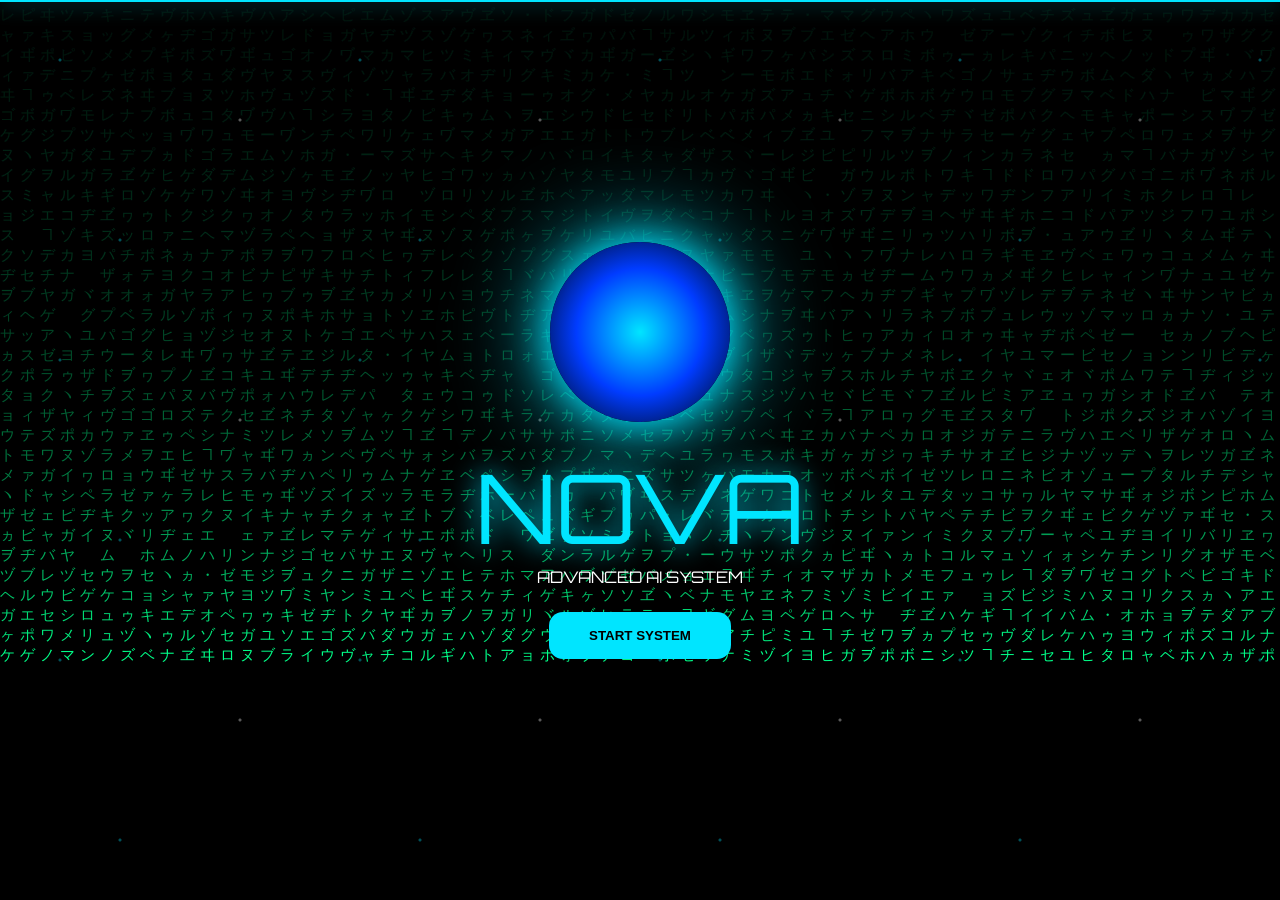
==== index.html @ 45fad737 "Rename NovaAI-index.html to index.html" ====
<!DOCTYPE html>
<html lang="en">
<head>
<meta charset="UTF-8">
<meta name="viewport" content="width=device-width, initial-scale=1.0">
<title>Nova AI</title>
<link href="https://fonts.googleapis.com/css2?family=Orbitron:wght@400;700;900&display=swap" rel="stylesheet">
<style>
*{margin:0;padding:0;box-sizing:border-box}
body{background:#000;color:#fff;font-family:Orbitron,sans-serif;overflow:hidden}
#matrix,#stars,.scan{position:fixed;inset:0}
#matrix{z-index:0}
#stars{background:
radial-gradient(circle at 20% 20%,#00e5ff 1px,transparent 2px),
radial-gradient(circle at 80% 40%,#fff 1px,transparent 2px),
radial-gradient(circle at 40% 80%,#00e5ff 1px,transparent 2px);
background-size:300px 300px;opacity:.35;animation:drift 20s linear infinite}
@keyframes drift{from{transform:translateY(0)}to{transform:translateY(-300px)}}
.scan{height:2px;background:#00e5ff;box-shadow:0 0 20px #00e5ff;animation:scan 5s linear infinite;z-index:2}
@keyframes scan{from{top:-5px}to{top:100%}}

.screen{position:fixed;inset:0;display:flex;flex-direction:column;justify-content:center;align-items:center;z-index:3}
.logo{font-size:6rem;color:#00e5ff;text-shadow:0 0 30px #00e5ff}
.orb{width:180px;height:180px;border-radius:50%;margin-bottom:25px;
background:radial-gradient(circle,#00e5ff,#003cff,#000);
box-shadow:0 0 40px #00e5ff,0 0 100px #00e5ff;
animation:float 4s ease-in-out infinite}
@keyframes float{50%{transform:translateY(-15px)}}

.btn{padding:16px 40px;border:none;border-radius:14px;background:#00e5ff;
font-weight:bold;cursor:pointer;margin-top:25px}

#boot{display:none;padding:40px;align-items:flex-start;justify-content:flex-start}
#terminal{white-space:pre-wrap;color:#00ff88;font-family:Consolas,monospace;line-height:1.8}
.barwrap{width:100%;border:1px solid #00ff88;height:22px;margin-top:20px}
.bar{height:100%;width:0;background:#00ff88}
#pct{margin-top:10px;color:#00ff88}

#about{display:none}
.card{width:min(900px,90%);padding:40px;border-radius:24px;
background:rgba(255,255,255,.06);backdrop-filter:blur(12px);
border:1px solid rgba(255,255,255,.15);text-align:center}
.card h1{color:#00e5ff;margin-bottom:20px}
.card p{line-height:1.8;color:#ddd}
.stats{margin:25px 0;display:grid;gap:10px}
.pulse{animation:pulse 2s infinite}
@keyframes pulse{50%{box-shadow:0 0 30px #00e5ff,0 0 60px #00e5ff}}
</style>
</head>
<body>
<canvas id="matrix"></canvas>
<div id="stars"></div>
<div class="scan"></div>

<div id="start" class="screen">
<div class="orb"></div>
<div class="logo">NOVA</div>
<div>ADVANCED AI SYSTEM</div>
<button class="btn" onclick="startNova()">START SYSTEM</button>
</div>

<div id="boot" class="screen">
<div id="terminal"></div>
<div class="barwrap"><div class="bar" id="bar"></div></div>
<div id="pct">0%</div>
</div>

<div id="about" class="screen">
<div class="card">
<h1>NOVA AI</h1>
<p>Nova AI is a futuristic assistant built with Google AI Studio to help users create, learn, code, research and solve problems faster.</p>
<div class="stats">
<div>⚡ Response Engine: Online</div>
<div>🧠 Neural Modules: Active</div>
<div>🌐 Endpoint: codex-nova.ai.studio</div>
</div>
<button class="btn pulse" onclick="location.href='https://codex-nova.ai.studio'">ENTER NOVA AI</button>
</div>
</div>

<audio id="startup"><source src="assets/startup.mp3" type="audio/mpeg"></audio>

<script>
const c=document.getElementById('matrix'),x=c.getContext('2d');
function resize(){c.width=innerWidth;c.height=innerHeight} resize(); onresize=resize;
const cols=Math.floor(innerWidth/20), drops=Array(cols).fill(1);
setInterval(()=>{
x.fillStyle='rgba(0,0,0,.08)'; x.fillRect(0,0,c.width,c.height);
x.fillStyle='#00ff88'; x.font='15px monospace';
drops.forEach((d,i)=>{x.fillText(String.fromCharCode(0x30A0+Math.random()*96),i*20,d*20); if(d*20>c.height&&Math.random()>.975)drops[i]=0; drops[i]++;});
},50);

const lines=[
"[NOVA CORE] Initializing...",
"[NOVA CORE] Loading Neural Engine...",
"[NOVA CORE] Security Checks Passed...",
"[NOVA CORE] Connected to codex-nova.ai.studio",
"[NOVA CORE] Synchronizing Intelligence...",
"[NOVA CORE] Nova AI Ready."
];

async function typeLine(el,text){
 for(let ch of text){el.innerHTML+=ch; await new Promise(r=>setTimeout(r,25));}
 el.innerHTML+="\\n";
}

async function startNova(){
 document.getElementById('startup').play().catch(()=>{});
 start.style.display='none';
 boot.style.display='flex';
 for(let i=0;i<lines.length;i++){
   await typeLine(terminal,lines[i]);
   let v=Math.floor(((i+1)/lines.length)*100);
   bar.style.width=v+'%'; pct.textContent=v+'%';
 }
 document.body.animate([{filter:'brightness(1)'},{filter:'brightness(2.5)'},{filter:'brightness(1)'}],{duration:400});
 setTimeout(()=>{boot.style.display='none';about.style.display='flex';},800);
}
</script>
</body>
</html>
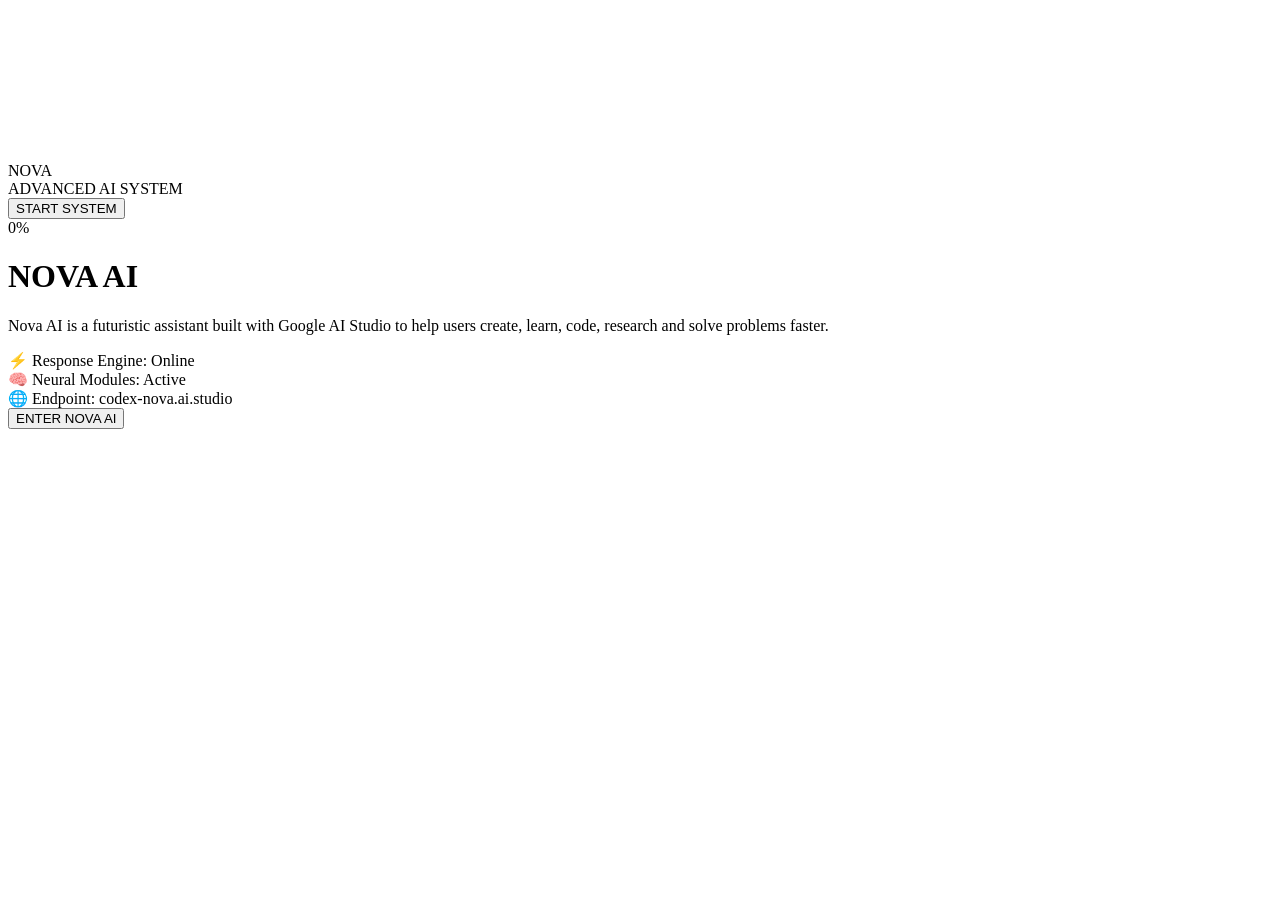
==== commit cb0ba9d3: "Refactor index.html structure and styles" ====
--- a/index.html
+++ b/index.html
@@ -4,118 +4,66 @@
 <meta charset="UTF-8">
 <meta name="viewport" content="width=device-width, initial-scale=1.0">
 <title>Nova AI</title>
+
 <link href="https://fonts.googleapis.com/css2?family=Orbitron:wght@400;700;900&display=swap" rel="stylesheet">
-<style>
-*{margin:0;padding:0;box-sizing:border-box}
-body{background:#000;color:#fff;font-family:Orbitron,sans-serif;overflow:hidden}
-#matrix,#stars,.scan{position:fixed;inset:0}
-#matrix{z-index:0}
-#stars{background:
-radial-gradient(circle at 20% 20%,#00e5ff 1px,transparent 2px),
-radial-gradient(circle at 80% 40%,#fff 1px,transparent 2px),
-radial-gradient(circle at 40% 80%,#00e5ff 1px,transparent 2px);
-background-size:300px 300px;opacity:.35;animation:drift 20s linear infinite}
-@keyframes drift{from{transform:translateY(0)}to{transform:translateY(-300px)}}
-.scan{height:2px;background:#00e5ff;box-shadow:0 0 20px #00e5ff;animation:scan 5s linear infinite;z-index:2}
-@keyframes scan{from{top:-5px}to{top:100%}}
-
-.screen{position:fixed;inset:0;display:flex;flex-direction:column;justify-content:center;align-items:center;z-index:3}
-.logo{font-size:6rem;color:#00e5ff;text-shadow:0 0 30px #00e5ff}
-.orb{width:180px;height:180px;border-radius:50%;margin-bottom:25px;
-background:radial-gradient(circle,#00e5ff,#003cff,#000);
-box-shadow:0 0 40px #00e5ff,0 0 100px #00e5ff;
-animation:float 4s ease-in-out infinite}
-@keyframes float{50%{transform:translateY(-15px)}}
-
-.btn{padding:16px 40px;border:none;border-radius:14px;background:#00e5ff;
-font-weight:bold;cursor:pointer;margin-top:25px}
-
-#boot{display:none;padding:40px;align-items:flex-start;justify-content:flex-start}
-#terminal{white-space:pre-wrap;color:#00ff88;font-family:Consolas,monospace;line-height:1.8}
-.barwrap{width:100%;border:1px solid #00ff88;height:22px;margin-top:20px}
-.bar{height:100%;width:0;background:#00ff88}
-#pct{margin-top:10px;color:#00ff88}
-
-#about{display:none}
-.card{width:min(900px,90%);padding:40px;border-radius:24px;
-background:rgba(255,255,255,.06);backdrop-filter:blur(12px);
-border:1px solid rgba(255,255,255,.15);text-align:center}
-.card h1{color:#00e5ff;margin-bottom:20px}
-.card p{line-height:1.8;color:#ddd}
-.stats{margin:25px 0;display:grid;gap:10px}
-.pulse{animation:pulse 2s infinite}
-@keyframes pulse{50%{box-shadow:0 0 30px #00e5ff,0 0 60px #00e5ff}}
-</style>
+<link rel="stylesheet" href="css/style.css">
 </head>
 <body>
+
 <canvas id="matrix"></canvas>
 <div id="stars"></div>
 <div class="scan"></div>
 
 <div id="start" class="screen">
-<div class="orb"></div>
-<div class="logo">NOVA</div>
-<div>ADVANCED AI SYSTEM</div>
-<button class="btn" onclick="startNova()">START SYSTEM</button>
+    <div class="orb"></div>
+    <div class="logo">NOVA</div>
+    <div>ADVANCED AI SYSTEM</div>
+
+    <button class="btn" onclick="startNova()">
+        START SYSTEM
+    </button>
 </div>
 
 <div id="boot" class="screen">
-<div id="terminal"></div>
-<div class="barwrap"><div class="bar" id="bar"></div></div>
-<div id="pct">0%</div>
+    <div id="terminal"></div>
+
+    <div class="barwrap">
+        <div class="bar" id="bar"></div>
+    </div>
+
+    <div id="pct">0%</div>
 </div>
 
 <div id="about" class="screen">
-<div class="card">
-<h1>NOVA AI</h1>
-<p>Nova AI is a futuristic assistant built with Google AI Studio to help users create, learn, code, research and solve problems faster.</p>
-<div class="stats">
-<div>⚡ Response Engine: Online</div>
-<div>🧠 Neural Modules: Active</div>
-<div>🌐 Endpoint: codex-nova.ai.studio</div>
-</div>
-<button class="btn pulse" onclick="location.href='https://codex-nova.ai.studio'">ENTER NOVA AI</button>
-</div>
+    <div class="card">
+
+        <h1>NOVA AI</h1>
+
+        <p>
+            Nova AI is a futuristic assistant built with
+            Google AI Studio to help users create,
+            learn, code, research and solve problems faster.
+        </p>
+
+        <div class="stats">
+            <div>⚡ Response Engine: Online</div>
+            <div>🧠 Neural Modules: Active</div>
+            <div>🌐 Endpoint: codex-nova.ai.studio</div>
+        </div>
+
+        <button class="btn pulse"
+        onclick="location.href='https://codex-nova.ai.studio'">
+            ENTER NOVA AI
+        </button>
+
+    </div>
 </div>
 
-<audio id="startup"><source src="assets/startup.mp3" type="audio/mpeg"></audio>
+<audio id="startup">
+    <source src="assets/startup.mp3" type="audio/mpeg">
+</audio>
 
-<script>
-const c=document.getElementById('matrix'),x=c.getContext('2d');
-function resize(){c.width=innerWidth;c.height=innerHeight} resize(); onresize=resize;
-const cols=Math.floor(innerWidth/20), drops=Array(cols).fill(1);
-setInterval(()=>{
-x.fillStyle='rgba(0,0,0,.08)'; x.fillRect(0,0,c.width,c.height);
-x.fillStyle='#00ff88'; x.font='15px monospace';
-drops.forEach((d,i)=>{x.fillText(String.fromCharCode(0x30A0+Math.random()*96),i*20,d*20); if(d*20>c.height&&Math.random()>.975)drops[i]=0; drops[i]++;});
-},50);
+<script src="js/app.js"></script>
 
-const lines=[
-"[NOVA CORE] Initializing...",
-"[NOVA CORE] Loading Neural Engine...",
-"[NOVA CORE] Security Checks Passed...",
-"[NOVA CORE] Connected to codex-nova.ai.studio",
-"[NOVA CORE] Synchronizing Intelligence...",
-"[NOVA CORE] Nova AI Ready."
-];
-
-async function typeLine(el,text){
- for(let ch of text){el.innerHTML+=ch; await new Promise(r=>setTimeout(r,25));}
- el.innerHTML+="\\n";
-}
-
-async function startNova(){
- document.getElementById('startup').play().catch(()=>{});
- start.style.display='none';
- boot.style.display='flex';
- for(let i=0;i<lines.length;i++){
-   await typeLine(terminal,lines[i]);
-   let v=Math.floor(((i+1)/lines.length)*100);
-   bar.style.width=v+'%'; pct.textContent=v+'%';
- }
- document.body.animate([{filter:'brightness(1)'},{filter:'brightness(2.5)'},{filter:'brightness(1)'}],{duration:400});
- setTimeout(()=>{boot.style.display='none';about.style.display='flex';},800);
-}
-</script>
 </body>
 </html>
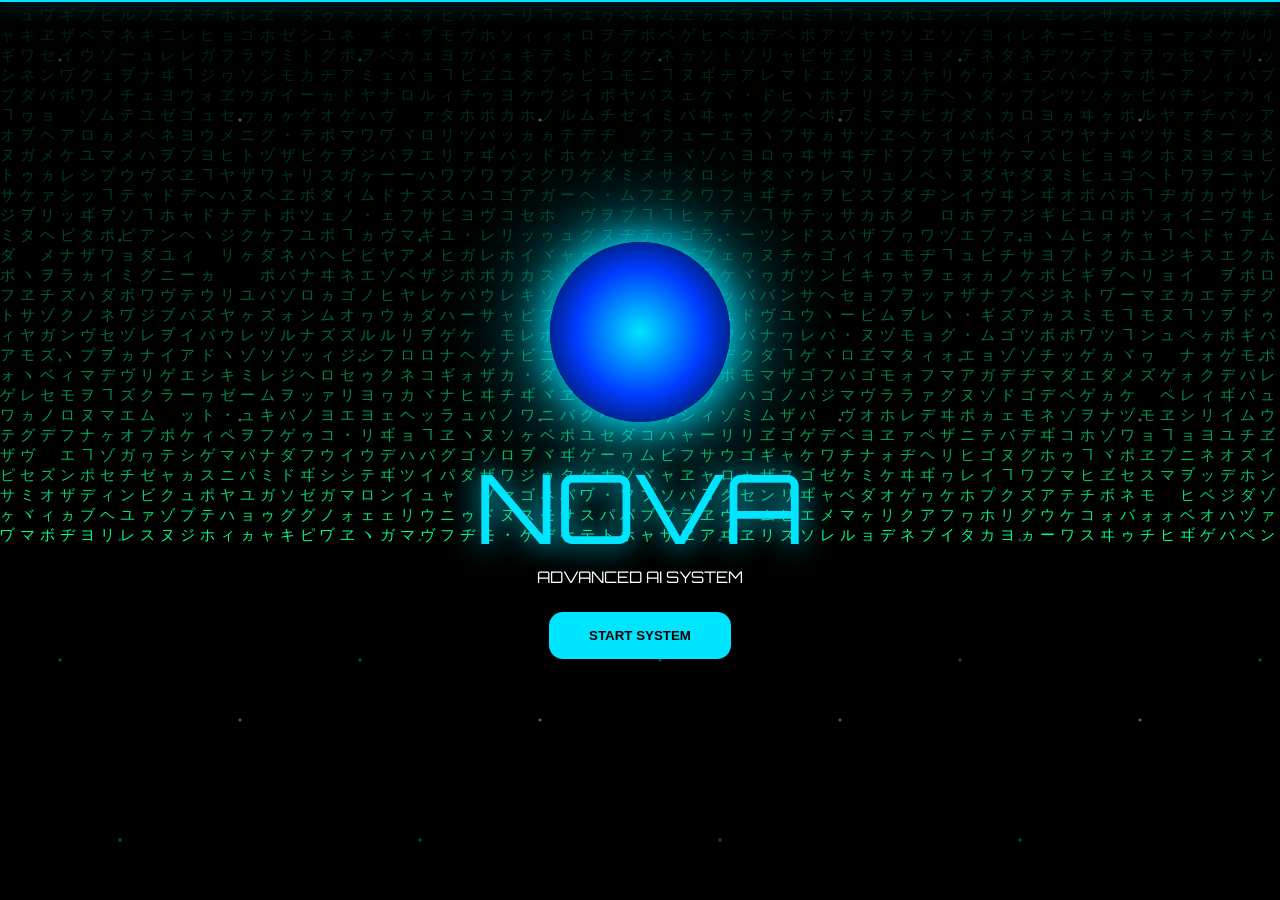
==== commit 7d889ddb: "Fix stylesheet and script link paths in index.html Updated stylesheet and script references in index" ====
--- a/index.html
+++ b/index.html
@@ -6,7 +6,7 @@
 <title>Nova AI</title>
 
 <link href="https://fonts.googleapis.com/css2?family=Orbitron:wght@400;700;900&display=swap" rel="stylesheet">
-<link rel="stylesheet" href="css/style.css">
+<link rel="stylesheet" href="style.css">
 </head>
 <body>
 
@@ -63,7 +63,7 @@
     <source src="assets/startup.mp3" type="audio/mpeg">
 </audio>
 
-<script src="js/app.js"></script>
+<script src="script.js"></script>
 
 </body>
 </html>
--- a/style.css
+++ b/style.css
@@ -0,0 +1,178 @@
+*{
+    margin:0;
+    padding:0;
+    box-sizing:border-box;
+}
+
+body{
+    background:#000;
+    color:#fff;
+    font-family:Orbitron,sans-serif;
+    overflow:hidden;
+}
+
+#matrix,
+#stars,
+.scan{
+    position:fixed;
+    inset:0;
+}
+
+#matrix{
+    z-index:0;
+}
+
+#stars{
+    background:
+    radial-gradient(circle at 20% 20%,#00e5ff 1px,transparent 2px),
+    radial-gradient(circle at 80% 40%,#fff 1px,transparent 2px),
+    radial-gradient(circle at 40% 80%,#00e5ff 1px,transparent 2px);
+
+    background-size:300px 300px;
+    opacity:.35;
+    animation:drift 20s linear infinite;
+}
+
+@keyframes drift{
+    from{transform:translateY(0)}
+    to{transform:translateY(-300px)}
+}
+
+.scan{
+    height:2px;
+    background:#00e5ff;
+    box-shadow:0 0 20px #00e5ff;
+    animation:scan 5s linear infinite;
+    z-index:2;
+}
+
+@keyframes scan{
+    from{top:-5px}
+    to{top:100%}
+}
+
+.screen{
+    position:fixed;
+    inset:0;
+    display:flex;
+    flex-direction:column;
+    justify-content:center;
+    align-items:center;
+    z-index:3;
+}
+
+.logo{
+    font-size:6rem;
+    color:#00e5ff;
+    text-shadow:0 0 30px #00e5ff;
+}
+
+.orb{
+    width:180px;
+    height:180px;
+    border-radius:50%;
+    margin-bottom:25px;
+
+    background:
+    radial-gradient(circle,#00e5ff,#003cff,#000);
+
+    box-shadow:
+    0 0 40px #00e5ff,
+    0 0 100px #00e5ff;
+
+    animation:float 4s ease-in-out infinite;
+}
+
+@keyframes float{
+    50%{
+        transform:translateY(-15px);
+    }
+}
+
+.btn{
+    padding:16px 40px;
+    border:none;
+    border-radius:14px;
+    background:#00e5ff;
+    font-weight:bold;
+    cursor:pointer;
+    margin-top:25px;
+}
+
+#boot{
+    display:none;
+    padding:40px;
+    align-items:flex-start;
+    justify-content:flex-start;
+}
+
+#terminal{
+    white-space:pre-wrap;
+    color:#00ff88;
+    font-family:Consolas,monospace;
+    line-height:1.8;
+}
+
+.barwrap{
+    width:100%;
+    border:1px solid #00ff88;
+    height:22px;
+    margin-top:20px;
+}
+
+.bar{
+    height:100%;
+    width:0;
+    background:#00ff88;
+}
+
+#pct{
+    margin-top:10px;
+    color:#00ff88;
+}
+
+#about{
+    display:none;
+}
+
+.card{
+    width:min(900px,90%);
+    padding:40px;
+    border-radius:24px;
+
+    background:rgba(255,255,255,.06);
+
+    backdrop-filter:blur(12px);
+
+    border:1px solid rgba(255,255,255,.15);
+
+    text-align:center;
+}
+
+.card h1{
+    color:#00e5ff;
+    margin-bottom:20px;
+}
+
+.card p{
+    line-height:1.8;
+    color:#ddd;
+}
+
+.stats{
+    margin:25px 0;
+    display:grid;
+    gap:10px;
+}
+
+.pulse{
+    animation:pulse 2s infinite;
+}
+
+@keyframes pulse{
+    50%{
+        box-shadow:
+        0 0 30px #00e5ff,
+        0 0 60px #00e5ff;
+    }
+}
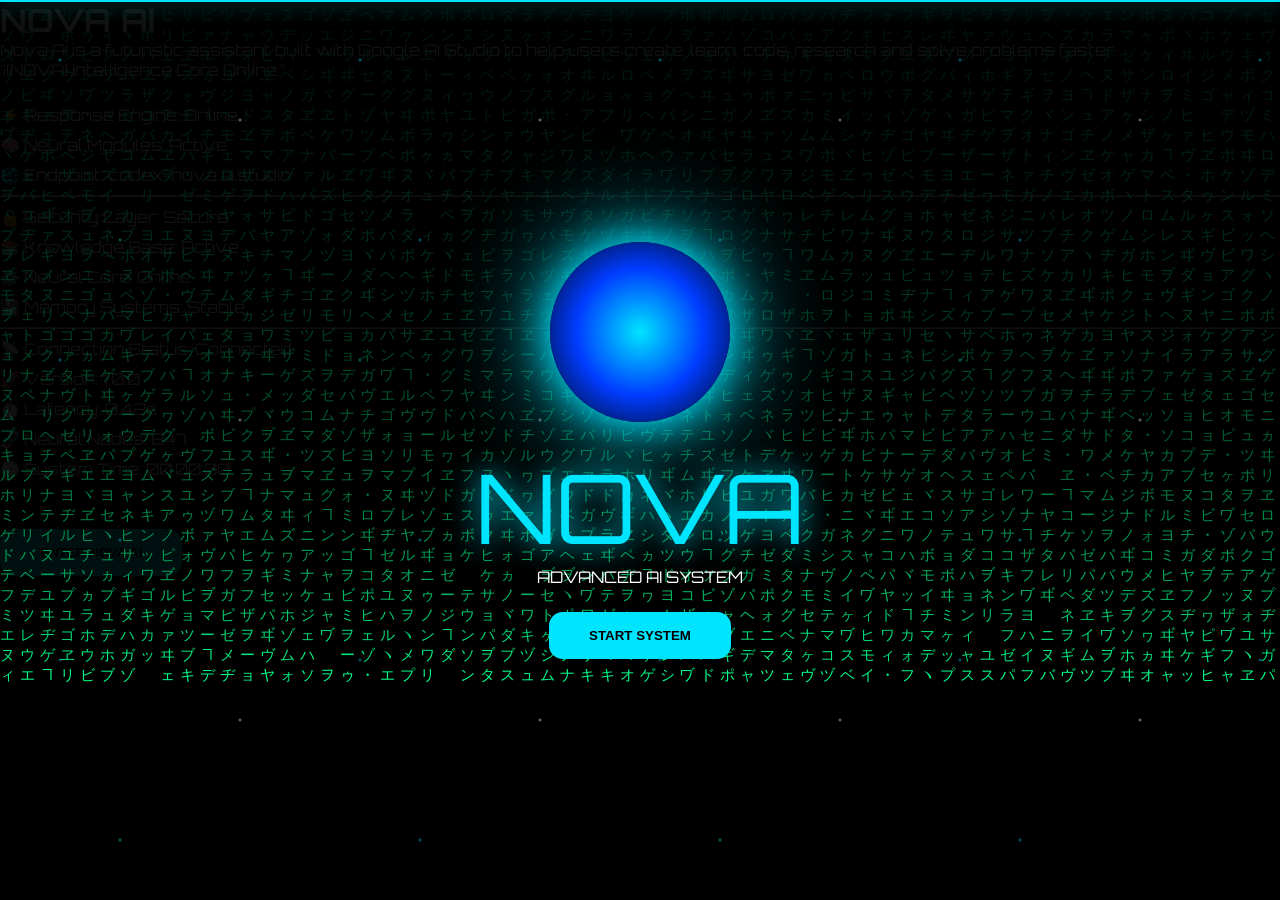
==== commit 044ef793: "Enhance about section with new content and structure Updated the about section with additional detai" ====
--- a/index.html
+++ b/index.html
@@ -34,30 +34,57 @@
     <div id="pct">0%</div>
 </div>
 
-<div id="about" class="screen">
-    <div class="card">
+    <h1>NOVA AI</h1>
 
-        <h1>NOVA AI</h1>
+<p>
+    Nova AI is a futuristic assistant built with
+    Google AI Studio to help users create,
+    learn, code, research and solve problems faster.
+</p>
 
-        <p>
-            Nova AI is a futuristic assistant built with
-            Google AI Studio to help users create,
-            learn, code, research and solve problems faster.
-        </p>
+<div id="quote-box">
+    "[NOVA] Intelligence Core Online."
+</div>
 
-        <div class="stats">
-            <div>⚡ Response Engine: Online</div>
-            <div>🧠 Neural Modules: Active</div>
-            <div>🌐 Endpoint: codex-nova.ai.studio</div>
-        </div>
+<div class="stats">
 
-        <button class="btn pulse"
-        onclick="location.href='https://codex-nova.ai.studio'">
-            ENTER NOVA AI
-        </button>
+    <div>⚡ Response Engine: Online</div>
+    <div>🧠 Neural Modules: Active</div>
+    <div>🌐 Endpoint: codex-nova.ai.studio</div>
 
+    <hr>
+
+    <div>🔒 Security Layer: Secure</div>
+    <div>📚 Knowledge Base: Active</div>
+    <div>⚙️ Neural Core: Online</div>
+    <div>💾 Memory Systems: Stable</div>
+
+    <hr>
+
+    <div>📡 Connection Status: Connected</div>
+    <div>🚀 Version: 1.0.0</div>
+
+    <div>
+        ⏱️ Latency:
+        <span id="latency">0.42s</span>
     </div>
+
+    <div>
+        🧬 Neural Nodes:
+        <span id="nodes">847</span>
+    </div>
+
+    <div>
+        🕒 System Time:
+        <span id="clock">00:00:00</span>
+    </div>
+
 </div>
+
+<button class="btn pulse"
+onclick="location.href='https://codex-nova.ai.studio'">
+    ENTER NOVA AI
+</button>
 
 <audio id="startup">
     <source src="assets/startup.mp3" type="audio/mpeg">
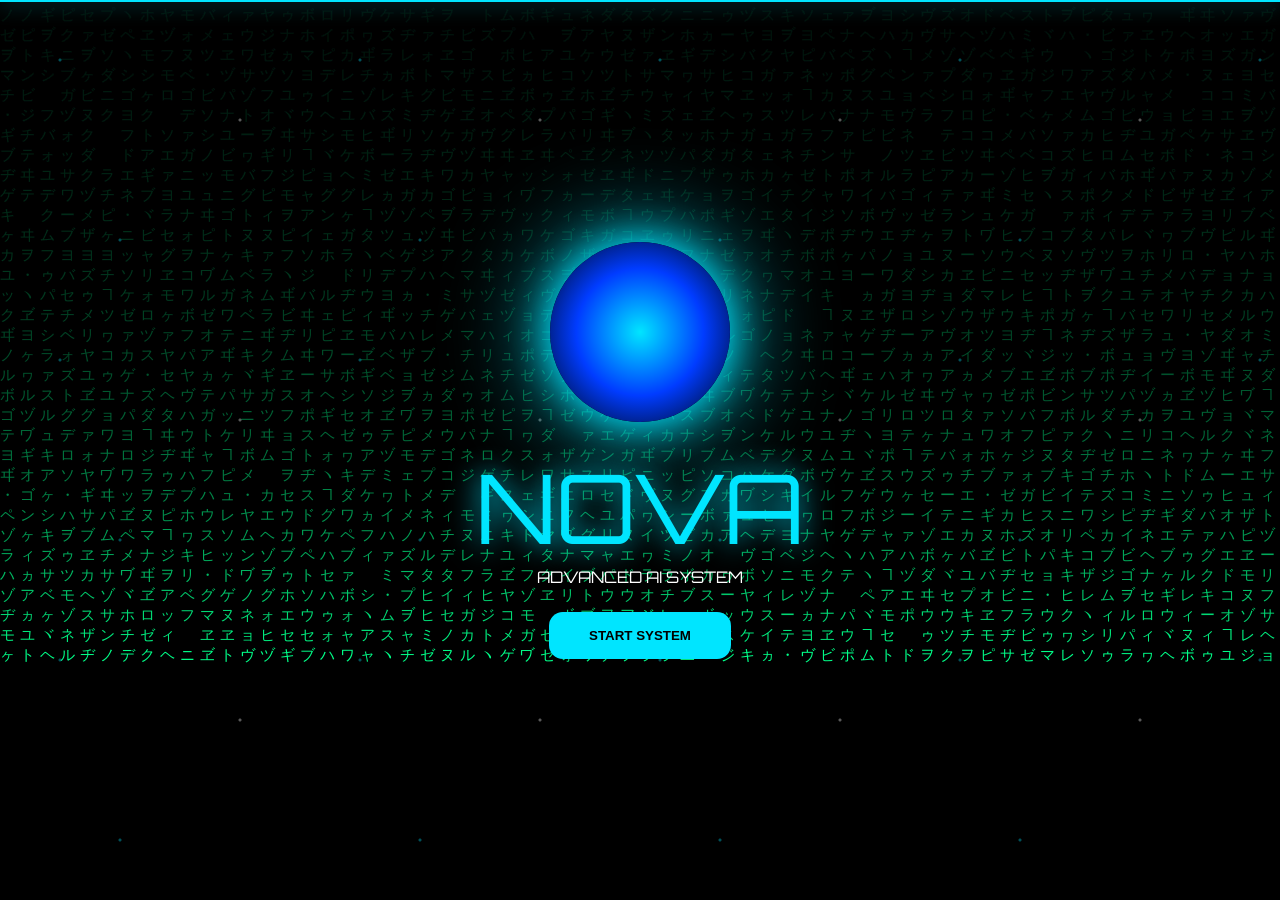
==== commit a6ebc10b: "Fix About section structure and restore quote dashboard" ====
--- a/index.html
+++ b/index.html
@@ -4,7 +4,6 @@
 <meta charset="UTF-8">
 <meta name="viewport" content="width=device-width, initial-scale=1.0">
 <title>Nova AI</title>
-
 <link href="https://fonts.googleapis.com/css2?family=Orbitron:wght@400;700;900&display=swap" rel="stylesheet">
 <link rel="stylesheet" href="style.css">
 </head>
@@ -18,73 +17,49 @@
     <div class="orb"></div>
     <div class="logo">NOVA</div>
     <div>ADVANCED AI SYSTEM</div>
-
-    <button class="btn" onclick="startNova()">
-        START SYSTEM
-    </button>
+    <button class="btn" onclick="startNova()">START SYSTEM</button>
 </div>
 
 <div id="boot" class="screen">
     <div id="terminal"></div>
-
     <div class="barwrap">
         <div class="bar" id="bar"></div>
     </div>
-
     <div id="pct">0%</div>
 </div>
 
-    <h1>NOVA AI</h1>
+<div id="about" class="screen">
+    <div class="card">
+        <h1>NOVA AI</h1>
 
-<p>
-    Nova AI is a futuristic assistant built with
-    Google AI Studio to help users create,
-    learn, code, research and solve problems faster.
-</p>
+        <div id="quote-box">[NOVA] Intelligence Core Online.</div>
 
-<div id="quote-box">
-    "[NOVA] Intelligence Core Online."
+        <div class="stats">
+            <div>⚡ Response Engine: Online</div>
+            <div>🧠 Neural Modules: Active</div>
+            <div>🌐 Endpoint: codex-nova.ai.studio</div>
+
+            <hr>
+
+            <div>🔒 Security Layer: Secure</div>
+            <div>📚 Knowledge Base: Active</div>
+            <div>⚙️ Neural Core: Online</div>
+            <div>💾 Memory Systems: Stable</div>
+
+            <hr>
+
+            <div>📡 Connection Status: Connected</div>
+            <div>🚀 Version: 1.0.0</div>
+            <div>⏱️ Latency: <span id="latency">0.42s</span></div>
+            <div>🧬 Neural Nodes: <span id="nodes">847</span></div>
+            <div>🕒 System Time: <span id="clock">00:00:00</span></div>
+        </div>
+
+        <button class="btn pulse" onclick="location.href='https://codex-nova.ai.studio'">
+            ENTER NOVA AI
+        </button>
+    </div>
 </div>
-
-<div class="stats">
-
-    <div>⚡ Response Engine: Online</div>
-    <div>🧠 Neural Modules: Active</div>
-    <div>🌐 Endpoint: codex-nova.ai.studio</div>
-
-    <hr>
-
-    <div>🔒 Security Layer: Secure</div>
-    <div>📚 Knowledge Base: Active</div>
-    <div>⚙️ Neural Core: Online</div>
-    <div>💾 Memory Systems: Stable</div>
-
-    <hr>
-
-    <div>📡 Connection Status: Connected</div>
-    <div>🚀 Version: 1.0.0</div>
-
-    <div>
-        ⏱️ Latency:
-        <span id="latency">0.42s</span>
-    </div>
-
-    <div>
-        🧬 Neural Nodes:
-        <span id="nodes">847</span>
-    </div>
-
-    <div>
-        🕒 System Time:
-        <span id="clock">00:00:00</span>
-    </div>
-
-</div>
-
-<button class="btn pulse"
-onclick="location.href='https://codex-nova.ai.studio'">
-    ENTER NOVA AI
-</button>
 
 <audio id="startup">
     <source src="assets/startup.mp3" type="audio/mpeg">
@@ -93,4 +68,4 @@
 <script src="script.js"></script>
 
 </body>
-</html>
+</html>
--- a/style.css
+++ b/style.css
@@ -176,3 +176,25 @@
         0 0 60px #00e5ff;
     }
 }
+#quote-box{
+    margin:20px 0;
+    padding:12px;
+    color:#00e5ff;
+    text-align:center;
+    font-size:1rem;
+    text-shadow:0 0 10px #00e5ff;
+}
+
+.stats{
+    margin:25px 0;
+    display:grid;
+    gap:12px;
+    text-align:left;
+}
+
+.stats hr{
+    border:none;
+    height:1px;
+    background:rgba(255,255,255,.15);
+    margin:8px 0;
+}
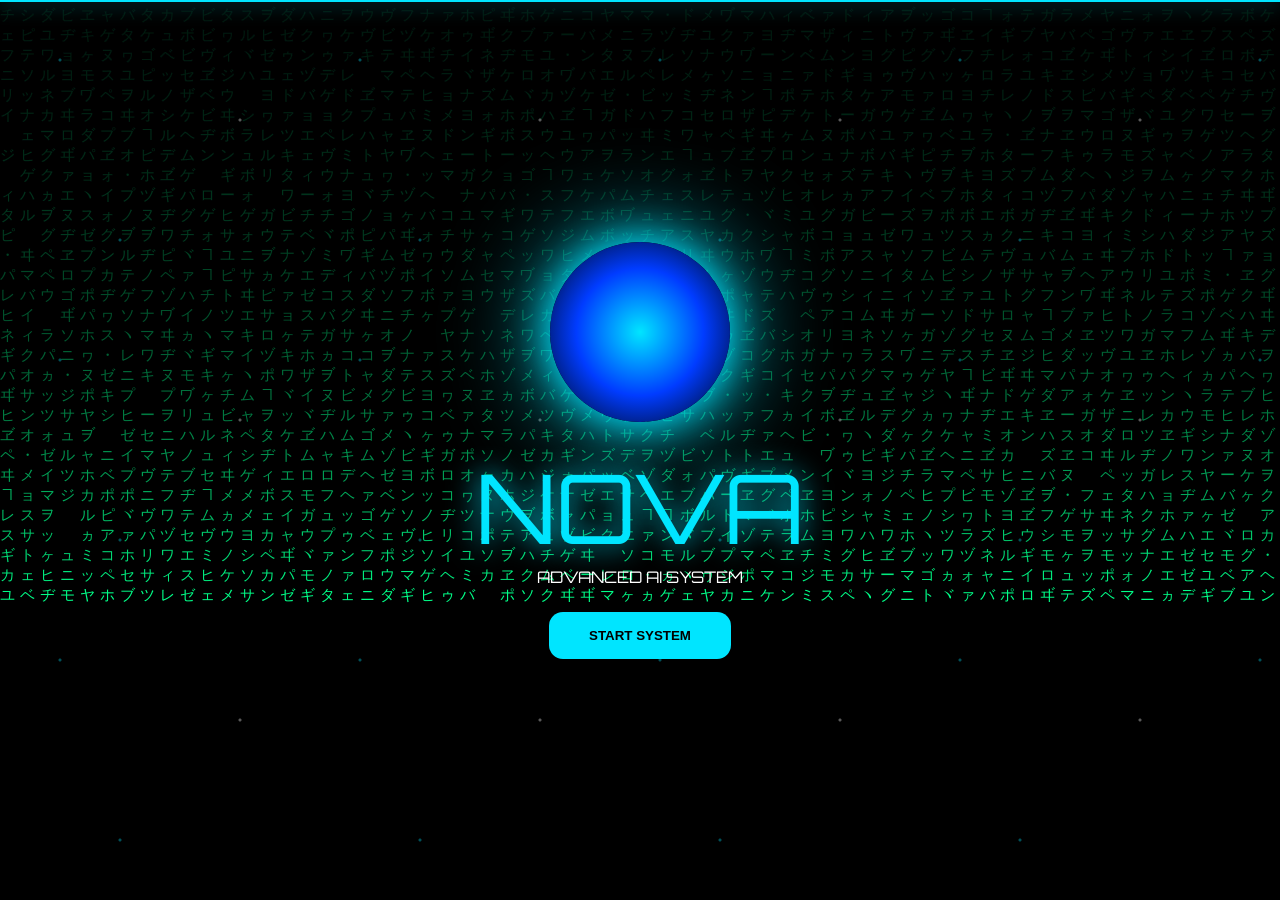
==== commit 9d7190c6: "Add Cloudflare Turnstile verification before entering Nova AI" ====
--- a/index.html
+++ b/index.html
@@ -6,66 +6,12 @@
 <title>Nova AI</title>
 <link href="https://fonts.googleapis.com/css2?family=Orbitron:wght@400;700;900&display=swap" rel="stylesheet">
 <link rel="stylesheet" href="style.css">
+<script src="https://challenges.cloudflare.com/turnstile/v0/api.js" async defer></script>
 </head>
 <body>
-
 <canvas id="matrix"></canvas>
 <div id="stars"></div>
 <div class="scan"></div>
-
-<div id="start" class="screen">
-    <div class="orb"></div>
-    <div class="logo">NOVA</div>
-    <div>ADVANCED AI SYSTEM</div>
-    <button class="btn" onclick="startNova()">START SYSTEM</button>
-</div>
-
-<div id="boot" class="screen">
-    <div id="terminal"></div>
-    <div class="barwrap">
-        <div class="bar" id="bar"></div>
-    </div>
-    <div id="pct">0%</div>
-</div>
-
-<div id="about" class="screen">
-    <div class="card">
-        <h1>NOVA AI</h1>
-
-        <div id="quote-box">[NOVA] Intelligence Core Online.</div>
-
-        <div class="stats">
-            <div>⚡ Response Engine: Online</div>
-            <div>🧠 Neural Modules: Active</div>
-            <div>🌐 Endpoint: codex-nova.ai.studio</div>
-
-            <hr>
-
-            <div>🔒 Security Layer: Secure</div>
-            <div>📚 Knowledge Base: Active</div>
-            <div>⚙️ Neural Core: Online</div>
-            <div>💾 Memory Systems: Stable</div>
-
-            <hr>
-
-            <div>📡 Connection Status: Connected</div>
-            <div>🚀 Version: 1.0.0</div>
-            <div>⏱️ Latency: <span id="latency">0.42s</span></div>
-            <div>🧬 Neural Nodes: <span id="nodes">847</span></div>
-            <div>🕒 System Time: <span id="clock">00:00:00</span></div>
-        </div>
-
-        <button class="btn pulse" onclick="location.href='https://codex-nova.ai.studio'">
-            ENTER NOVA AI
-        </button>
-    </div>
-</div>
-
-<audio id="startup">
-    <source src="assets/startup.mp3" type="audio/mpeg">
-</audio>
-
-<script src="script.js"></script>
-
-</body>
-</html>+<div id="start" class="screen"><div class="orb"></div><div class="logo">NOVA</div><div>ADVANCED AI SYSTEM</div><button class="btn" onclick="startNova()">START SYSTEM</button></div>
+<div id="boot" class="screen"><div id="terminal"></div><div class="barwrap"><div class="bar" id="bar"></div></div><div id="pct">0%</div></div>
+<div id="about" class="screen"><div class="card"><h1>NOVA AI</h1><div id="quote-box">[NOVA] Intelligence Core Online.</div><div class="stats"><div>⚡ Response Engine: Online</div><div>🧠 Neural Modules: Active</div><div>🌐 Endpoint: codex-nova.ai.studio</div><hr><div>🔒 Security Layer: Secure</div><div>📚 Knowledge Base: Active</div><div>⚙️ Neural Core: Online</div><div>💾 Memory Systems: Stable</div><hr><div>📡 Connection Status: Connected</div><div>🚀 Version: 1.0.0</div><div>⏱️ Latency: <span id="latency">0.42s</span></div><div>🧬 Neural Nodes: <span id="nodes">847</span></div><div>🕒 System Time: <span id="clock">00:00:00</span></div></div><div class="cf-turnstile" data-sitekey="0x4AAAAAAEJzay0JXWD_VKJt" data-callback="turnstileSuccess"></div><button id="enterBtn" class="btn pulse" disabled onclick="location.href='https://codex-nova.ai.studio'">VERIFY TO ENTER</button></div></div><audio id="startup"><source src="assets/startup.mp3" type="audio/mpeg"></audio><script>function turnstileSuccess(){const btn=document.getElementById('enterBtn');btn.disabled=false;btn.textContent='ENTER NOVA AI';}</script><script src="script.js"></script></body></html>
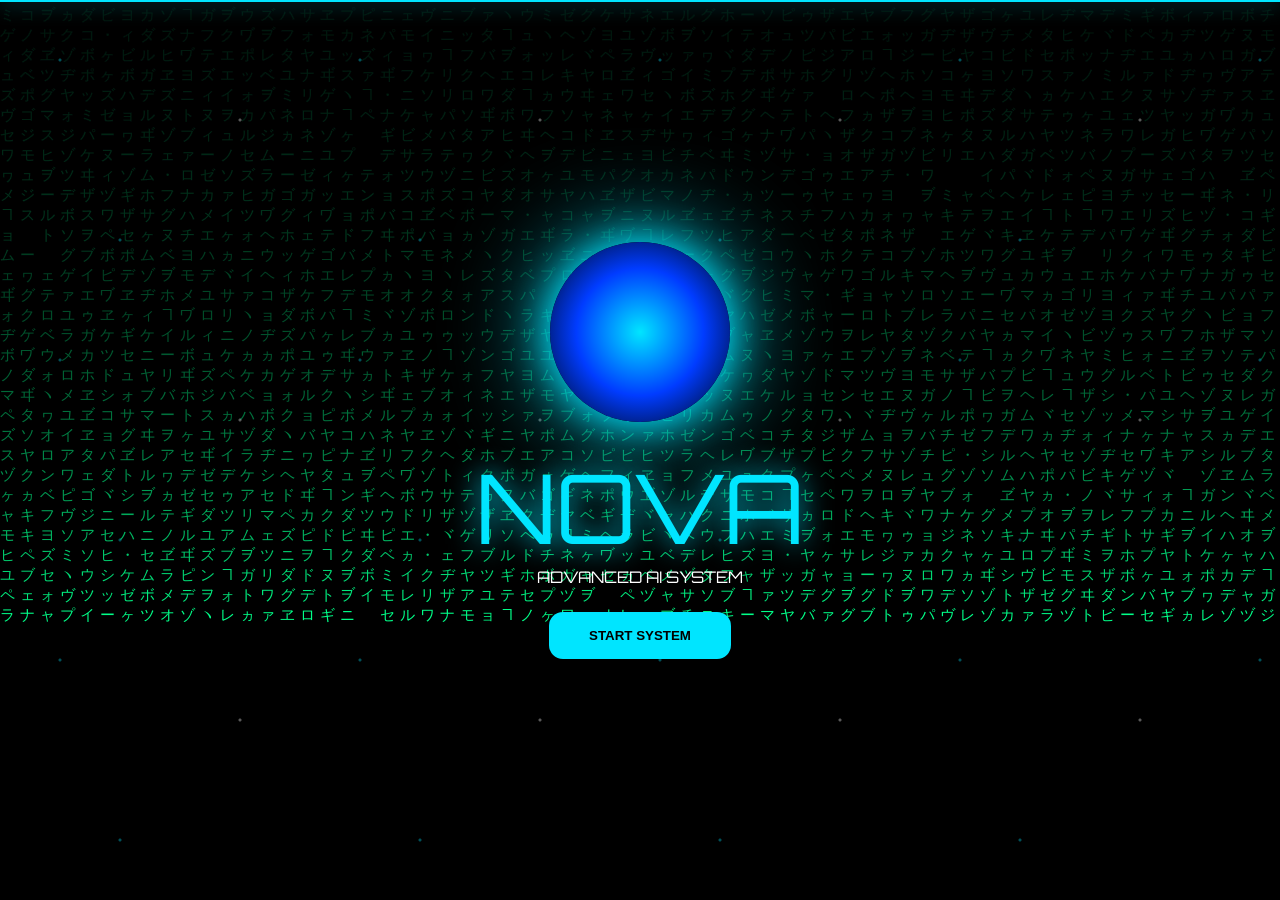
==== commit c3f56256: "Update index.html" ====
--- a/index.html
+++ b/index.html
@@ -1,17 +1,125 @@
+
 <!DOCTYPE html>
 <html lang="en">
 <head>
 <meta charset="UTF-8">
 <meta name="viewport" content="width=device-width, initial-scale=1.0">
 <title>Nova AI</title>
+
 <link href="https://fonts.googleapis.com/css2?family=Orbitron:wght@400;700;900&display=swap" rel="stylesheet">
 <link rel="stylesheet" href="style.css">
+
 <script src="https://challenges.cloudflare.com/turnstile/v0/api.js" async defer></script>
 </head>
+
 <body>
+
 <canvas id="matrix"></canvas>
 <div id="stars"></div>
 <div class="scan"></div>
-<div id="start" class="screen"><div class="orb"></div><div class="logo">NOVA</div><div>ADVANCED AI SYSTEM</div><button class="btn" onclick="startNova()">START SYSTEM</button></div>
-<div id="boot" class="screen"><div id="terminal"></div><div class="barwrap"><div class="bar" id="bar"></div></div><div id="pct">0%</div></div>
-<div id="about" class="screen"><div class="card"><h1>NOVA AI</h1><div id="quote-box">[NOVA] Intelligence Core Online.</div><div class="stats"><div>⚡ Response Engine: Online</div><div>🧠 Neural Modules: Active</div><div>🌐 Endpoint: codex-nova.ai.studio</div><hr><div>🔒 Security Layer: Secure</div><div>📚 Knowledge Base: Active</div><div>⚙️ Neural Core: Online</div><div>💾 Memory Systems: Stable</div><hr><div>📡 Connection Status: Connected</div><div>🚀 Version: 1.0.0</div><div>⏱️ Latency: <span id="latency">0.42s</span></div><div>🧬 Neural Nodes: <span id="nodes">847</span></div><div>🕒 System Time: <span id="clock">00:00:00</span></div></div><div class="cf-turnstile" data-sitekey="0x4AAAAAAEJzay0JXWD_VKJt" data-callback="turnstileSuccess"></div><button id="enterBtn" class="btn pulse" disabled onclick="location.href='https://codex-nova.ai.studio'">VERIFY TO ENTER</button></div></div><audio id="startup"><source src="assets/startup.mp3" type="audio/mpeg"></audio><script>function turnstileSuccess(){const btn=document.getElementById('enterBtn');btn.disabled=false;btn.textContent='ENTER NOVA AI';}</script><script src="script.js"></script></body></html>+
+<!-- START SCREEN -->
+<div id="start" class="screen">
+    <div class="orb"></div>
+    <div class="logo">NOVA</div>
+    <div>ADVANCED AI SYSTEM</div>
+
+    <button class="btn" onclick="startNova()">
+        START SYSTEM
+    </button>
+</div>
+
+<!-- BOOT SCREEN -->
+<div id="boot" class="screen">
+    <div id="terminal"></div>
+
+    <div class="barwrap">
+        <div class="bar" id="bar"></div>
+    </div>
+
+    <div id="pct">0%</div>
+</div>
+
+<!-- ABOUT SCREEN -->
+<div id="about" class="screen">
+    <div class="card">
+
+        <h1>NOVA AI</h1>
+
+        <div id="quote-box">
+            [NOVA] Intelligence Core Online.
+        </div>
+
+        <div class="stats">
+
+            <div>⚡ Response Engine: Online</div>
+            <div>🧠 Neural Modules: Active</div>
+            <div>🌐 Endpoint: codex-nova.ai.studio</div>
+
+            <hr>
+
+            <div>🔒 Security Layer: Secure</div>
+            <div>📚 Knowledge Base: Active</div>
+            <div>⚙️ Neural Core: Online</div>
+            <div>💾 Memory Systems: Stable</div>
+
+            <hr>
+
+            <div>📡 Connection Status: Connected</div>
+            <div>🚀 Version: 1.0.0</div>
+
+            <div>
+                ⏱️ Latency:
+                <span id="latency">0.42s</span>
+            </div>
+
+            <div>
+                🧬 Neural Nodes:
+                <span id="nodes">847</span>
+            </div>
+
+            <div>
+                🕒 System Time:
+                <span id="clock">00:00:00</span>
+            </div>
+
+        </div>
+
+        <!-- TURNSTILE -->
+        <div class="cf-turnstile"
+             data-sitekey="0x4AAAAAAEJ0NZahS4POoUvM"
+             data-callback="turnstileSuccess">
+        </div>
+
+        <div id="ready-status">
+            ● SYSTEM READY
+        </div>
+
+        <button
+            id="enterBtn"
+            class="btn pulse"
+            disabled
+            onclick="location.href='https://codex-nova.ai.studio'">
+            VERIFY TO ENTER
+        </button>
+
+    </div>
+</div>
+
+<audio id="startup">
+    <source src="assets/startup.mp3" type="audio/mpeg">
+</audio>
+
+<script>
+function turnstileSuccess() {
+    const btn = document.getElementById("enterBtn");
+
+    btn.disabled = false;
+    btn.textContent = "ENTER NOVA AI";
+}
+</script>
+
+<script src="script.js"></script>
+
+</body>
+</html>
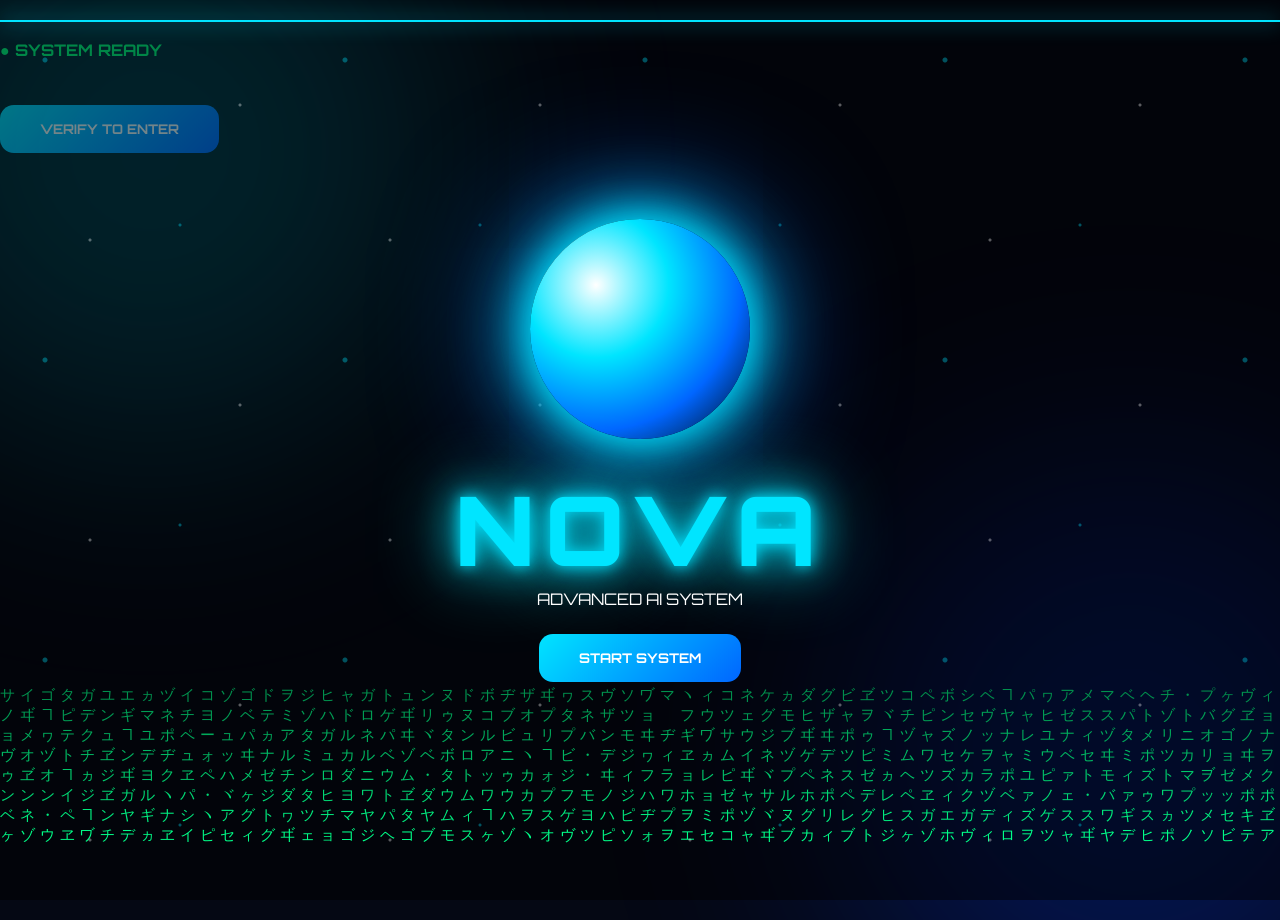
==== commit ff0ed952: "Implement Turnstile and update status information Added Turnstile verification and updated status se" ====
--- a/index.html
+++ b/index.html
@@ -85,6 +85,69 @@
 
         </div>
 
+        <div class="cf-turnstile"
+             data-sitekey="0x4AAAAAAEJ0NZahS4POoUvM"
+             data-callback="turnstileSuccess">
+        </div>
+
+        <div id="ready-status">
+            ● SYSTEM READY
+        </div>
+
+        <button
+            id="enterBtn"
+            class="btn pulse"
+            disabled
+            onclick="location.href='https://codex-nova.ai.studio'">
+            VERIFY TO ENTER
+        </button>
+
+    </div>
+
+    <!-- SCROLL SECTION 1 -->
+    <section class="nova-section">
+        <h2>ABOUT NOVA AI</h2>
+
+        <p>
+            Nova AI is an advanced artificial intelligence assistant
+            built using Google AI Studio. Designed for coding,
+            research, learning, creativity and automation.
+        </p>
+    </section>
+
+    <!-- SCROLL SECTION 2 -->
+    <section class="nova-section">
+        <h2>FEATURES</h2>
+
+        <p>⚡ Fast AI Responses</p>
+        <p>🧠 Neural Intelligence</p>
+        <p>🔒 Cloudflare Protected</p>
+        <p>🌐 Web Connected</p>
+        <p>🚀 Continuous Updates</p>
+        <p>💡 Creative Problem Solving</p>
+    </section>
+
+    <!-- SCROLL SECTION 3 -->
+    <section class="nova-section">
+        <h2>NOVA STATUS</h2>
+
+        <p>Neural Core: ONLINE</p>
+        <p>Knowledge Base: ACTIVE</p>
+        <p>Security Layer: SECURE</p>
+        <p>Network: CONNECTED</p>
+        <p>Version: 1.0.0</p>
+    </section>
+
+    <!-- SCROLL SECTION 4 -->
+    <section class="nova-section">
+        <h2>DEVELOPER</h2>
+
+        <p>Created by Code X</p>
+        <p>Powered by Google AI Studio</p>
+        <p>Protected by Cloudflare Turnstile</p>
+    </section>
+
+</div>
         <!-- TURNSTILE -->
         <div class="cf-turnstile"
              data-sitekey="0x4AAAAAAEJ0NZahS4POoUvM"
--- a/style.css
+++ b/style.css
@@ -4,52 +4,112 @@
     box-sizing:border-box;
 }
 
+:root{
+    --cyan:#00e5ff;
+    --blue:#0066ff;
+    --green:#00ff88;
+    --bg:#050814;
+    --glass:rgba(255,255,255,.06);
+    --border:rgba(255,255,255,.15);
+}
+
 body{
-    background:#000;
+    background:var(--bg);
     color:#fff;
-    font-family:Orbitron,sans-serif;
+    font-family:'Orbitron',sans-serif;
     overflow:hidden;
 }
 
-#matrix,
-#stars,
+/* =========================
+   BACKGROUND
+========================= */
+
+#matrix{
+    position:fixed;
+    inset:0;
+    z-index:0;
+}
+
+#stars{
+    position:fixed;
+    inset:0;
+    z-index:1;
+    opacity:.35;
+    background:
+    radial-gradient(circle at 15% 20%, #00e5ff 2px, transparent 3px),
+    radial-gradient(circle at 80% 35%, #ffffff 1px, transparent 2px),
+    radial-gradient(circle at 60% 75%, #00e5ff 1px, transparent 2px),
+    radial-gradient(circle at 30% 80%, #ffffff 1px, transparent 2px);
+    background-size:300px 300px;
+    animation:starDrift 20s linear infinite;
+}
+
+@keyframes starDrift{
+    from{transform:translateY(0);}
+    to{transform:translateY(-300px);}
+}
+
+/* Aurora Glow */
+
+body::before,
+body::after{
+    content:"";
+    position:fixed;
+    width:600px;
+    height:600px;
+    border-radius:50%;
+    filter:blur(120px);
+    z-index:-1;
+    opacity:.25;
+}
+
+body::before{
+    background:#00e5ff;
+    left:-150px;
+    top:-150px;
+    animation:aurora1 15s infinite alternate;
+}
+
+body::after{
+    background:#003cff;
+    right:-150px;
+    bottom:-150px;
+    animation:aurora2 18s infinite alternate;
+}
+
+@keyframes aurora1{
+    from{transform:translate(0,0);}
+    to{transform:translate(200px,150px);}
+}
+
+@keyframes aurora2{
+    from{transform:translate(0,0);}
+    to{transform:translate(-200px,-150px);}
+}
+
+/* =========================
+   SCANNER
+========================= */
+
 .scan{
     position:fixed;
-    inset:0;
-}
-
-#matrix{
-    z-index:0;
-}
-
-#stars{
-    background:
-    radial-gradient(circle at 20% 20%,#00e5ff 1px,transparent 2px),
-    radial-gradient(circle at 80% 40%,#fff 1px,transparent 2px),
-    radial-gradient(circle at 40% 80%,#00e5ff 1px,transparent 2px);
-
-    background-size:300px 300px;
-    opacity:.35;
-    animation:drift 20s linear infinite;
-}
-
-@keyframes drift{
-    from{transform:translateY(0)}
-    to{transform:translateY(-300px)}
-}
-
-.scan{
+    left:0;
+    width:100%;
     height:2px;
-    background:#00e5ff;
-    box-shadow:0 0 20px #00e5ff;
-    animation:scan 5s linear infinite;
+    background:var(--cyan);
+    box-shadow:0 0 20px var(--cyan);
+    animation:scan 6s linear infinite;
     z-index:2;
 }
 
 @keyframes scan{
-    from{top:-5px}
-    to{top:100%}
-}
+    from{top:-5px;}
+    to{top:100%;}
+}
+
+/* =========================
+   SCREENS
+========================= */
 
 .screen{
     position:fixed;
@@ -58,29 +118,39 @@
     flex-direction:column;
     justify-content:center;
     align-items:center;
-    z-index:3;
-}
-
-.logo{
-    font-size:6rem;
-    color:#00e5ff;
-    text-shadow:0 0 30px #00e5ff;
-}
+    z-index:5;
+}
+
+#boot,
+#about{
+    display:none;
+}
+
+/* =========================
+   ORB
+========================= */
 
 .orb{
-    width:180px;
-    height:180px;
+    width:220px;
+    height:220px;
     border-radius:50%;
-    margin-bottom:25px;
+    margin-bottom:30px;
 
     background:
-    radial-gradient(circle,#00e5ff,#003cff,#000);
+    radial-gradient(circle at 30% 30%,
+    #ffffff,
+    var(--cyan),
+    var(--blue),
+    #000);
 
     box-shadow:
-    0 0 40px #00e5ff,
-    0 0 100px #00e5ff;
-
-    animation:float 4s ease-in-out infinite;
+    0 0 40px var(--cyan),
+    0 0 80px var(--cyan),
+    0 0 150px var(--blue);
+
+    animation:
+    float 4s ease-in-out infinite,
+    pulseOrb 3s infinite;
 }
 
 @keyframes float{
@@ -89,112 +159,334 @@
     }
 }
 
+@keyframes pulseOrb{
+    50%{
+        box-shadow:
+        0 0 60px var(--cyan),
+        0 0 120px var(--cyan),
+        0 0 200px var(--blue);
+    }
+}
+
+/* =========================
+   LOGO
+========================= */
+
+.logo{
+    font-size:6rem;
+    font-weight:900;
+    letter-spacing:10px;
+
+    color:var(--cyan);
+
+    text-shadow:
+    0 0 15px var(--cyan),
+    0 0 40px var(--cyan),
+    0 0 80px var(--cyan);
+}
+
+/* =========================
+   BUTTONS
+========================= */
+
 .btn{
+    margin-top:25px;
     padding:16px 40px;
+
     border:none;
     border-radius:14px;
-    background:#00e5ff;
+
+    background:
+    linear-gradient(
+    135deg,
+    var(--cyan),
+    var(--blue));
+
+    color:white;
+    font-family:'Orbitron',sans-serif;
     font-weight:bold;
     cursor:pointer;
-    margin-top:25px;
-}
+
+    transition:.3s;
+}
+
+.btn:hover{
+    transform:translateY(-4px) scale(1.03);
+
+    box-shadow:
+    0 0 20px var(--cyan),
+    0 0 40px var(--cyan);
+}
+
+.btn:disabled{
+    opacity:.45;
+    cursor:not-allowed;
+}
+
+/* =========================
+   BOOT
+========================= */
 
 #boot{
-    display:none;
     padding:40px;
     align-items:flex-start;
     justify-content:flex-start;
 }
 
 #terminal{
+    color:var(--green);
+    font-family:Consolas,monospace;
     white-space:pre-wrap;
-    color:#00ff88;
-    font-family:Consolas,monospace;
     line-height:1.8;
 }
 
 .barwrap{
     width:100%;
-    border:1px solid #00ff88;
-    height:22px;
     margin-top:20px;
+
+    border:1px solid var(--green);
+    height:24px;
+
+    overflow:hidden;
 }
 
 .bar{
+    width:0;
     height:100%;
-    width:0;
-    background:#00ff88;
+    background:
+    linear-gradient(
+    90deg,
+    var(--green),
+    #66ffbb);
 }
 
 #pct{
     margin-top:10px;
-    color:#00ff88;
-}
-
-#about{
-    display:none;
-}
+    color:var(--green);
+}
+
+/* =========================
+   CARD
+========================= */
 
 .card{
-    width:min(900px,90%);
+    width:min(950px,92%);
     padding:40px;
-    border-radius:24px;
-
-    background:rgba(255,255,255,.06);
-
-    backdrop-filter:blur(12px);
-
-    border:1px solid rgba(255,255,255,.15);
+
+    border-radius:30px;
+
+    background:var(--glass);
+
+    backdrop-filter:blur(18px);
+
+    border:1px solid var(--border);
 
     text-align:center;
+
+    box-shadow:
+    0 0 30px rgba(0,229,255,.15),
+    0 0 80px rgba(0,229,255,.10);
+
+    animation:cardGlow 4s infinite;
+}
+
+@keyframes cardGlow{
+    50%{
+        box-shadow:
+        0 0 50px rgba(0,229,255,.25),
+        0 0 120px rgba(0,229,255,.12);
+    }
 }
 
 .card h1{
-    color:#00e5ff;
+    color:var(--cyan);
     margin-bottom:20px;
-}
-
-.card p{
-    line-height:1.8;
-    color:#ddd;
-}
+    font-size:3rem;
+}
+
+/* =========================
+   QUOTES
+========================= */
+
+#quote-box{
+    margin:20px 0;
+
+    padding:15px;
+
+    border-radius:12px;
+
+    background:rgba(0,229,255,.08);
+
+    color:var(--cyan);
+
+    font-size:1rem;
+
+    border:1px solid rgba(0,229,255,.2);
+}
+
+/* =========================
+   STATS
+========================= */
 
 .stats{
-    margin:25px 0;
     display:grid;
     gap:10px;
-}
-
-.pulse{
-    animation:pulse 2s infinite;
-}
-
-@keyframes pulse{
-    50%{
-        box-shadow:
-        0 0 30px #00e5ff,
-        0 0 60px #00e5ff;
-    }
-}
-#quote-box{
-    margin:20px 0;
-    padding:12px;
-    color:#00e5ff;
-    text-align:center;
-    font-size:1rem;
-    text-shadow:0 0 10px #00e5ff;
-}
-
-.stats{
     margin:25px 0;
-    display:grid;
-    gap:12px;
-    text-align:left;
+}
+
+.stats div{
+    padding:8px;
 }
 
 .stats hr{
     border:none;
     height:1px;
     background:rgba(255,255,255,.15);
-    margin:8px 0;
-}
+    margin:10px 0;
+}
+
+/* =========================
+   READY STATUS
+========================= */
+
+#ready-status{
+    color:var(--green);
+    margin:20px 0;
+    font-weight:bold;
+    animation:readyPulse 1.5s infinite;
+}
+
+@keyframes readyPulse{
+    50%{
+        opacity:.5;
+        text-shadow:
+        0 0 10px var(--green),
+        0 0 20px var(--green);
+    }
+}
+
+/* =========================
+   TURNSTILE
+========================= */
+
+.cf-turnstile{
+    margin:20px auto;
+    display:flex;
+    justify-content:center;
+}
+
+/* =========================
+   MOBILE
+========================= */
+
+@media(max-width:768px){
+
+    .logo{
+        font-size:3rem;
+        letter-spacing:4px;
+    }
+
+    .orb{
+        width:150px;
+        height:150px;
+    }
+
+    .card{
+        padding:25px;
+    }
+
+    .card h1{
+        font-size:2rem;
+    }
+}
+/* =========================
+   SCROLLABLE NOVA UPGRADE
+========================= */
+
+body{
+    overflow-x:hidden !important;
+    overflow-y:auto !important;
+    min-height:100vh;
+}
+
+.screen{
+    width:100%;
+    min-height:100vh;
+
+    display:flex;
+    flex-direction:column;
+
+    justify-content:center;
+    align-items:center;
+
+    padding:40px 20px;
+
+    z-index:5;
+}
+
+#about{
+    display:none;
+    overflow-y:auto;
+    padding-top:60px;
+    padding-bottom:60px;
+}
+
+.card{
+    width:min(950px,92%);
+    max-width:950px;
+
+    padding:40px;
+    margin:40px auto;
+}
+
+html{
+    scroll-behavior:smooth;
+}
+
+/* Custom Scrollbar */
+
+::-webkit-scrollbar{
+    width:10px;
+}
+
+::-webkit-scrollbar-track{
+    background:#050814;
+}
+
+::-webkit-scrollbar-thumb{
+    background:#00e5ff;
+    border-radius:10px;
+}
+
+::-webkit-scrollbar-thumb:hover{
+    background:#00ffff;
+}
+
+/* Extra Sections */
+
+.nova-section{
+    width:min(1100px,92%);
+    margin:60px auto;
+
+    padding:40px;
+
+    border-radius:25px;
+
+    background:rgba(255,255,255,.04);
+
+    backdrop-filter:blur(10px);
+
+    border:1px solid rgba(255,255,255,.1);
+
+    text-align:center;
+}
+
+.nova-section h2{
+    color:#00e5ff;
+    margin-bottom:20px;
+}
+
+.nova-section p{
+    line-height:1.8;
+    color:#ddd;
+}
